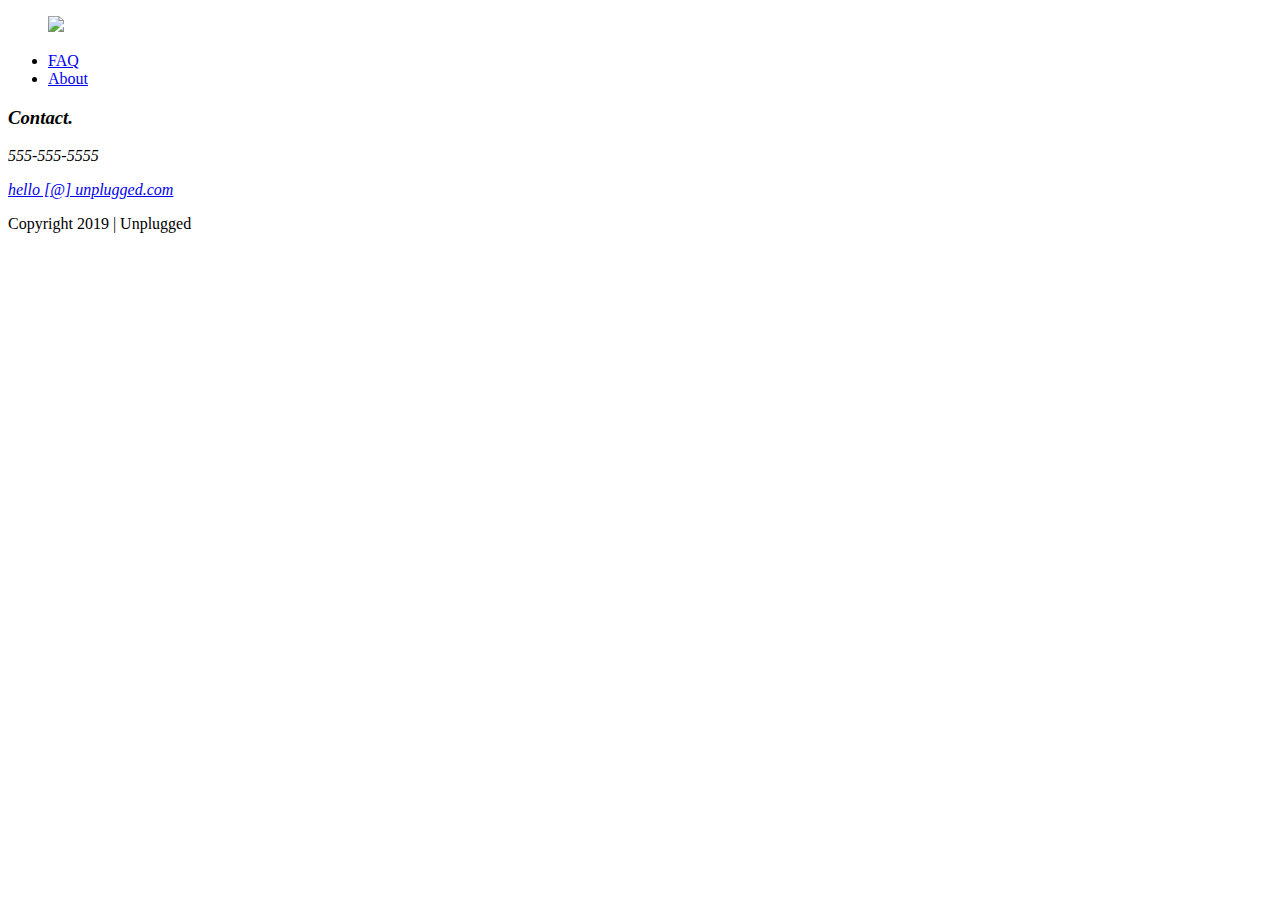
==== about/index.html @ 85bac03a "A responsive website for a retreat bussines" ====
<!doctype html>
<html class="no-js" lang="">

<head>
  <meta charset="utf-8">
  <title></title>
  <meta name="description" content="">
  <meta name="viewport" content="width=device-width, initial-scale=1">

  <meta property="og:title" content="">
  <meta property="og:type" content="">
  <meta property="og:url" content="">
  <meta property="og:image" content="">

  <link rel="../manifest" href="../site.webmanifest">
  <link rel="../apple-touch-icon" href="../icon.png">
  <!-- Place favicon.ico in the root directory -->

  <link rel="../stylesheet" href="../css/normalize.css">
  <link rel="../stylesheet" href="../css/main.css">

  <meta name="theme-color" content="#fafafa">
</head>

<body>

  <header>
    <div class="content-wrapper">
        <figure>
          <a href="#"><img src="img/unpluggedlogo.png"></a>
        </figure>
      <div class="header-divider"></div>
    
      <nav>
        <ul>
          <li><a href="faq/index,html" target="_blank">FAQ</a></li>
          <li><a href="about.index.html" target="blank">About</a></li>
        </ul>
      </nav>
    </div>
</header>

<footer>
  <div class="content-wrapper">
      <div class="footer-content">
        <div class="contact">
           <address>
             <h3 id="email-header">Contact.</h3>
             <p>555-555-5555</p>
             <a href="mailto:hello@junplugged.com">hello [@] unplugged.com</a>
           </address>
          </div>                   
          <div class="social">
              <div class="social-icons">
                  <p><a href="https://www.facebook.com/yoursite" target="_blank"></a></p>
                  <p><a href="https://twitter.com/NemerieGarcia" target="_blank"></a></p>
                  <p><a href="https://www.linkedin.com/in/aimara-garcia-cabezas-153465192/" target="_blank"></a></p>
                  <!-- other social links here --> 
              </div>
          </div>
      </div> <!-- footer content ends --> 
  </div> <!--footer content-wrapper ends-->
  
  <div class="copyright"> 
    <p>Copyright 2019 | Unplugged</p>
  </div> 
</footer>
  
  <script src="../js/vendor/modernizr-3.11.2.min.js"></script>
  <script src="../js/plugins.js"></script>
  <script src="../js/main.js"></script>

  <!-- Google Analytics: change UA-XXXXX-Y to be your site's ID. -->
  <script>
    window.ga = function () { ga.q.push(arguments) }; ga.q = []; ga.l = +new Date;
    ga('create', 'UA-XXXXX-Y', 'auto'); ga('set', 'anonymizeIp', true); ga('set', 'transport', 'beacon'); ga('send', 'pageview')
  </script>
  <script src="https://www.google-analytics.com/analytics.js" async></script>
</body>

</html>
---- css/main.css ----
/*! HTML5 Boilerplate v8.0.0 | MIT License | https://html5boilerplate.com/ */

/* main.css 2.1.0 | MIT License | https://github.com/h5bp/main.css#readme */
/*
 * What follows is the result of much research on cross-browser styling.
 * Credit left inline and big thanks to Nicolas Gallagher, Jonathan Neal,
 * Kroc Camen, and the H5BP dev community and team.
 */

/* ==========================================================================
   Base styles: opinionated defaults
   ========================================================================== */

html {
  color: #222;
  font-size: 1em;
  line-height: 1.4;
}

/*
 * Remove text-shadow in selection highlight:
 * https://twitter.com/miketaylr/status/12228805301
 *
 * Vendor-prefixed and regular ::selection selectors cannot be combined:
 * https://stackoverflow.com/a/16982510/7133471
 *
 * Customize the background color to match your design.
 */

::-moz-selection {
  background: #b3d4fc;
  text-shadow: none;
}

::selection {
  background: #b3d4fc;
  text-shadow: none;
}

/*
 * A better looking default horizontal rule
 */

hr {
  display: block;
  height: 1px;
  border: 0;
  border-top: 1px solid #ccc;
  margin: 1em 0;
  padding: 0;
}

/*
 * Remove the gap between audio, canvas, iframes,
 * images, videos and the bottom of their containers:
 * https://github.com/h5bp/html5-boilerplate/issues/440
 */

audio,
canvas,
iframe,
img,
svg,
video {
  vertical-align: middle;
}

/*
 * Remove default fieldset styles.
 */

fieldset {
  border: 0;
  margin: 0;
  padding: 0;
}

/*
 * Allow only vertical resizing of textareas.
 */

textarea {
  resize: vertical;
}

/* ==========================================================================
   Author's custom styles
   ========================================================================== */

/* ==========================================================================
   Helper classes
   ========================================================================== */

/*
 * Hide visually and from screen readers
 */

.hidden,
[hidden] {
  display: none !important;
}

/*
 * Hide only visually, but have it available for screen readers:
 * https://snook.ca/archives/html_and_css/hiding-content-for-accessibility
 *
 * 1. For long content, line feeds are not interpreted as spaces and small width
 *    causes content to wrap 1 word per line:
 *    https://medium.com/@jessebeach/beware-smushed-off-screen-accessible-text-5952a4c2cbfe
 */

.sr-only {
  border: 0;
  clip: rect(0, 0, 0, 0);
  height: 1px;
  margin: -1px;
  overflow: hidden;
  padding: 0;
  position: absolute;
  white-space: nowrap;
  width: 1px;
  /* 1 */
}

/*
 * Extends the .sr-only class to allow the element
 * to be focusable when navigated to via the keyboard:
 * https://www.drupal.org/node/897638
 */

.sr-only.focusable:active,
.sr-only.focusable:focus {
  clip: auto;
  height: auto;
  margin: 0;
  overflow: visible;
  position: static;
  white-space: inherit;
  width: auto;
}

/*
 * Hide visually and from screen readers, but maintain layout
 */

.invisible {
  visibility: hidden;
}

/*
 * Clearfix: contain floats
 *
 * For modern browsers
 * 1. The space content is one way to avoid an Opera bug when the
 *    `contenteditable` attribute is included anywhere else in the document.
 *    Otherwise it causes space to appear at the top and bottom of elements
 *    that receive the `clearfix` class.
 * 2. The use of `table` rather than `block` is only necessary if using
 *    `:before` to contain the top-margins of child elements.
 */

.clearfix::before,
.clearfix::after {
  content: " ";
  display: table;
}

.clearfix::after {
  clear: both;
}

/* ==========================================================================
   EXAMPLE Media Queries for Responsive Design.
   These examples override the primary ('mobile first') styles.
   Modify as content requires.
   ========================================================================== */

@media only screen and (min-width: 35em) {
  /* Style adjustments for viewports that meet the condition */
}

@media print,
  (-webkit-min-device-pixel-ratio: 1.25),
  (min-resolution: 1.25dppx),
  (min-resolution: 120dpi) {
  /* Style adjustments for high resolution devices */
}

/* ==========================================================================
   Print styles.
   Inlined to avoid the additional HTTP request:
   https://www.phpied.com/delay-loading-your-print-css/
   ========================================================================== */

@media print {
  *,
  *::before,
  *::after {
    background: #fff !important;
    color: #000 !important;
    /* Black prints faster */
    box-shadow: none !important;
    text-shadow: none !important;
  }

  a,
  a:visited {
    text-decoration: underline;
  }

  a[href]::after {
    content: " (" attr(href) ")";
  }

  abbr[title]::after {
    content: " (" attr(title) ")";
  }

  /*
   * Don't show links that are fragment identifiers,
   * or use the `javascript:` pseudo protocol
   */
  a[href^="#"]::after,
  a[href^="javascript:"]::after {
    content: "";
  }

  pre {
    white-space: pre-wrap !important;
  }

  pre,
  blockquote {
    border: 1px solid #999;
    page-break-inside: avoid;
  }

  /*
   * Printing Tables:
   * https://web.archive.org/web/20180815150934/http://css-discuss.incutio.com/wiki/Printing_Tables
   */
  thead {
    display: table-header-group;
  }

  tr,
  img {
    page-break-inside: avoid;
  }

  p,
  h2,
  h3 {
    orphans: 3;
    widows: 3;
  }

  h2,
  h3 {
    page-break-after: avoid;
  }
}
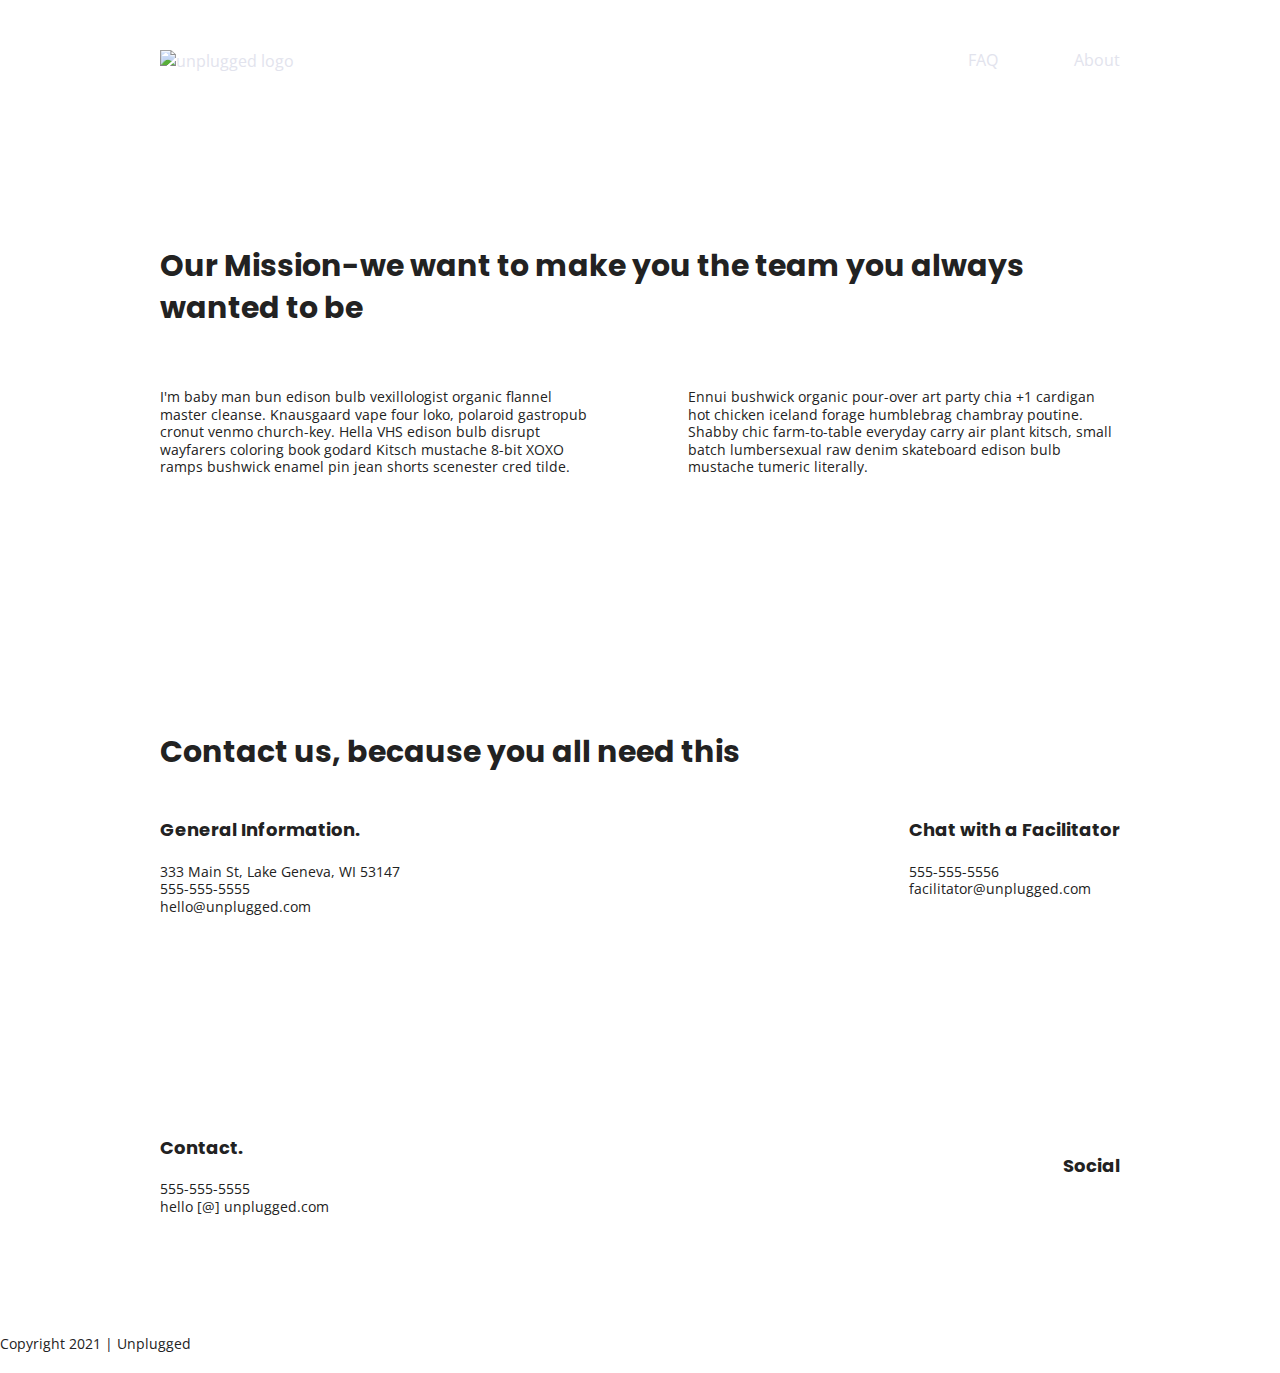
==== commit 45ef23be: "Added text styles and fixed margin issues on html pages" ====
--- a/about/index.html
+++ b/about/index.html
@@ -12,57 +12,114 @@
   <meta property="og:url" content="">
   <meta property="og:image" content="">
 
-  <link rel="../manifest" href="../site.webmanifest">
-  <link rel="../apple-touch-icon" href="../icon.png">
+  <link rel="manifest" href="../site.webmanifest">
+  <link rel="apple-touch-icon" href="../icon.png">
   <!-- Place favicon.ico in the root directory -->
 
-  <link rel="../stylesheet" href="../css/normalize.css">
-  <link rel="../stylesheet" href="../css/main.css">
+  <link rel="stylesheet" href="../css/normalize.css">
+  <link rel="stylesheet" href="../css/main.css">
+
+<!-- Google Fonts -->
+<link href="https://fonts.googleapis.com/css?family=Open+Sans:400,700|Poppins:500,700" rel="stylesheet">
 
   <meta name="theme-color" content="#fafafa">
 </head>
-
 <body>
-
+<!-- Site content -->
   <header>
     <div class="content-wrapper">
-        <figure>
-          <a href="#"><img src="img/unpluggedlogo.png"></a>
-        </figure>
+      <a href="#">
+           <img src="img/unpluggedlogo.png"  alt="unplugged logo">
+      </a>
       <div class="header-divider"></div>
-    
       <nav>
         <ul>
-          <li><a href="faq/index,html" target="_blank">FAQ</a></li>
-          <li><a href="about.index.html" target="blank">About</a></li>
+          <li><a href="../faq/index,html" target="_blank">FAQ</a></li>
+          <li><a href="index.html" target="blank">About</a></li>
         </ul>
       </nav>
     </div>
 </header>
 
+<main>
+   <section class="mission">
+    <div class="content-wrapper">
+          <h2>Our Mission-we want to make you the team you always wanted to be</h1>
+          <div class="mission-content">
+             <p>I'm baby man bun edison bulb vexillologist organic flannel 
+               master cleanse. Knausgaard vape four loko, polaroid gastropub 
+               cronut venmo church-key. Hella VHS edison bulb disrupt wayfarers 
+               coloring book godard Kitsch mustache 8-bit XOXO ramps bushwick 
+               enamel pin jean shorts scenester cred tilde.
+              </p>
+             <p>Ennui bushwick organic pour-over art party chia +1 cardigan hot 
+                chicken iceland forage humblebrag chambray poutine.  Shabby chic
+                farm-to-table everyday carry air plant kitsch, small batch lumbersexual
+                raw denim skateboard edison bulb mustache tumeric literally.
+             </p>  
+          </div>
+     </div> <!-- mission content wrapper ends -->
+   </section> <!-- contact-info -->
+
+   <section class="map">
+     <figure> 
+     </figure>
+   </section>
+   <section class="contact-section">
+     <div class="content-wrapper">
+        <h2>Contact us, because you all need this</h2>
+        <address class="contact-content">
+          <div>
+           <h4>General Information.</h4>
+           <p>
+             333 Main St, Lake Geneva, WI 53147<br>
+             555-555-5555<br>
+             hello@unplugged.com
+            </p>
+          </div>
+          <div>
+            <h4>Chat with a Facilitator</h4>
+            <p>
+              555-555-5556<br>
+              facilitator@unplugged.com
+            </p>
+          </div> 
+         </address> <!-- contact-content div ends -->
+        </div> <!-- contact content wrapper ends -->
+   </section>
+</main> <!-- main wrapper -->
+
 <footer>
   <div class="content-wrapper">
       <div class="footer-content">
         <div class="contact">
+          <h4>Contact.</h4>
            <address>
-             <h3 id="email-header">Contact.</h3>
-             <p>555-555-5555</p>
-             <a href="mailto:hello@junplugged.com">hello [@] unplugged.com</a>
+             <p>
+               555-555-5555<br>
+               hello [@] unplugged.com
+              </p>
            </address>
           </div>                   
           <div class="social">
+              <h4>Social</h4>
               <div class="social-icons">
-                  <p><a href="https://www.facebook.com/yoursite" target="_blank"></a></p>
-                  <p><a href="https://twitter.com/NemerieGarcia" target="_blank"></a></p>
-                  <p><a href="https://www.linkedin.com/in/aimara-garcia-cabezas-153465192/" target="_blank"></a></p>
-                  <!-- other social links here --> 
+                  <p>
+                    <a href="https://www.facebook.com/yoursite" target="_blank"></a>
+                  </p>
+                  <p>
+                    <a href="https://twitter.com/NemerieGarcia" target="_blank"></a>
+                  </p>
+                  <p>
+                    <a href="https://www.linkedin.com/in/aimara-garcia-cabezas-153465192/" target="_blank"></a>
+                  </p>
               </div>
           </div>
       </div> <!-- footer content ends --> 
   </div> <!--footer content-wrapper ends-->
   
-  <div class="copyright"> 
-    <p>Copyright 2019 | Unplugged</p>
+   <div class="copyright"> 
+    <p>Copyright 2021 | Unplugged</p>
   </div> 
 </footer>
   
--- a/css/main.css
+++ b/css/main.css
@@ -86,6 +86,251 @@
 /* ==========================================================================
    Author's custom styles
    ========================================================================== */
+   
+/* General Styles */
+ 
+html {
+	font-size: 16px;
+}
+ 
+body {
+    font-family: 'Open Sans', sans-serif;
+    font-size: 1em;
+    text-align: left;
+    
+}
+ 
+ul, 
+ol {
+  list-style-type: none;
+ 
+}
+ 
+a {
+  color: #e2e3ed;
+  text-decoration: none;
+}
+ 
+h2 {
+  font-family: 'Poppins', sans-serif;
+  font-size: 1.875em;
+}
+ 
+h3, 
+h4 {
+  font-family: 'Poppins', sans-serif;
+  margin: 20px 0;
+  font-size: 1.125em;
+}
+ 
+p {
+  font-size: .875em;
+	line-height: 1.25em;
+}
+ 
+img {
+ 
+}
+ 
+figure {
+ 
+}
+ 
+address {
+  font-style: normal;
+}
+ 
+
+/*--------------------Base Styles -----------------------*/
+   .content-wrapper {
+    width: 90%;
+    margin: 50px 0;
+  }
+
+   /*--------------------Base Header-Footer Styles -----------------------*/
+   header,
+   footer {
+    display: flex;
+    justify-content: center;
+    align-items: center;
+    flex-flow: row wrap;
+  }
+  
+  header {
+    padding: 15px 0;
+  }
+  
+  header .content-wrapper {
+    display: flex;
+    justify-content: center;
+    align-items: center;
+    flex-flow: row wrap;
+    margin: 0;
+  }
+  
+  .header-divider {
+    width: 100%;
+    height: 1px;
+    margin: 10px 0 20px 0;
+  }
+  
+  header nav {
+    display: flex;
+    justify-content: space-around;
+    align-items: center;
+    flex-flow: row wrap;
+    width: 60%;
+  }
+  
+  header nav ul {
+    display: flex;
+    justify-content: space-around;
+    width: 100%;
+  }
+  
+  footer {
+    flex-direction: column;
+  }
+  
+  footer p {
+    margin: 0;
+  }
+  
+  footer .content-wrapper {
+    width: 55%;
+    margin: 50px 0;
+  }
+  
+  footer .contact {
+    margin-bottom: 50px;
+  }
+  
+  footer .social-icons {
+    display: flex;
+    justify-content: space-around;
+    align-items: center;
+  }
+  
+  footer .social-icons p {
+    display: flex;
+    justify-content: center;
+    align-items: center;
+  }
+  
+  footer .copyright {
+    margin: 20px 0;
+  }
+   
+
+   /*--------------------Mobile Styles - Homepage-----------------------*/
+
+   /* Hero Area - styles */
+   .hero-area {
+    display: flex;
+    justify-content: center;
+    flex-flow: row wrap;
+  }
+     
+  /* Aside - styles */
+    
+  aside {
+    display: flex;
+    justify-content: center;
+    align-items: center;
+    flex-flow: row wrap;
+  }
+
+   /* Features - section styles */
+
+  .features {
+    display: flex;
+    justify-content: center;
+    flex-flow: row wrap;
+  }
+
+  .feature h2{
+    margin-bottom: 50px;
+  }
+
+  .features article {
+    width: 56%;
+    margin: 30px 0;
+  }
+
+  .features .features-items {
+    display: flex;
+    justify-content: center;
+    align-items: center;
+    flex-flow: row wrap;
+  }
+   
+  .features p {
+    margin: 0;
+  }
+
+   /* Reviews - section  styles */
+
+   .reviews {
+    display: flex;
+    justify-content: center;
+    flex-flow: row wrap;
+  }
+
+  .reviews h2 {
+    margin-bottom: 40px;
+  }
+
+  .reviews h3 {
+    width:50%;
+    padding: 20px 0;
+  }
+
+/*--------------------Mobile Styles - About-----------------------*/
+  
+.mission {
+    display: flex;
+    justify-content: center;
+     align-items: center;
+    flex-flow: row wrap;
+}
+
+  .contact-section {
+    display: flex;
+    justify-content: center;
+    align-items: center;
+    flex-flow: row wrap;
+}
+
+  .contact-content p {
+    margin: 0;
+}
+
+ /*--------------------Mobile Styles - FAQ-----------------------*/ 
+ .faq {
+    display: flex;
+    justify-content: center;
+     align-items: center;
+    flex-flow: row wrap;
+}
+
+.faq .content-wrapper {
+  margin: 50px 0 0 0;
+  display: flex;
+  justify-content: center;
+  align-items: center;
+  flex-flow: row wrap;
+}
+
+.faq h2 {
+  padding-bottom: 50px;
+}
+
+.faq-content {
+  margin-bottom: 50px;
+}
+
+
+
 
 /* ==========================================================================
    Helper classes
@@ -175,17 +420,217 @@
    Modify as content requires.
    ========================================================================== */
 
-@media only screen and (min-width: 35em) {
-  /* Style adjustments for viewports that meet the condition */
-}
-
-@media print,
-  (-webkit-min-device-pixel-ratio: 1.25),
-  (min-resolution: 1.25dppx),
-  (min-resolution: 120dpi) {
-  /* Style adjustments for high resolution devices */
-}
-
+   @media only screen and (min-width: 768px) {
+    /*Tablet styles here*/
+
+    /*--------------------General - Styles -----------------------*/
+   
+    .content-wrapper {
+      max-width: 640px;
+      margin: 100px 0;
+    }
+    /* Header - Styles*/
+
+    header {
+    justify-content: space-around;
+    padding: 33px 0;
+    }
+
+    header .content-wrapper {
+      width:100%;
+      justify-content: space-between;
+    }
+    .header-divider {
+      display:none;
+    }
+
+    header nav {
+      width: 20%
+    }
+    
+    header nav ul {
+      justify-content: space-between;
+    } 
+
+   
+    /*--------------------Homepage Styles -----------------------*/
+
+        /* Aside - styles */
+
+    aside .content-wrapper {
+      margin: 50px 0;
+      display: flex;
+      justify-content: space-between;
+      flex-flow: row wrap;
+    }
+
+    aside .content-wrapper .form-description,
+    aside .content-wrapper .form {
+    width: 40%;
+    margin: 0;
+  }
+    
+    /* Features - styles*/ 
+     
+    .features article {
+      display: flex;
+      justify-content: center;
+      align-items: center;
+      flex-flow: column wrap;
+      flex-basis: 50%; 
+    } 
+
+   .features .features-item-description{
+     width: 50%;
+    }
+
+  /* Reviews - styles*/ 
+
+    .reviews article {
+      display: flex;
+      justify-content: space-between;
+    }
+ 
+    .reviews article div {
+      width: 50%;
+    }
+
+     /* Footer styles*/
+
+    footer .content-wrapper {
+      width: 65%;
+      margin: 100px 0;
+    }
+
+    .footer-content {
+      display: flex;
+      justify-content: space-between;
+      align-items: center;
+    }
+
+    footer .contact {
+      margin-bottom: 0;
+    }
+
+    footer .copyright {
+      width: 100%;
+    }
+
+
+  /*--------------------About Styles -----------------------*/
+
+    .mission-content {
+      display: flex;
+      justify-content: space-between;
+      align-items: center;
+      padding-top: 20px;
+    }
+
+    .mission-content p {
+      width: 45%;
+    }
+
+    .contact-section  .content-wrapper h2 {
+      width: 80%;
+
+    }
+
+    .contact-content {
+      display: flex;
+      justify-content: space-between;
+      align-items: flex-start;
+    }
+
+    /*--------------------FAQ Styles -----------------------*/
+    
+    .faq .content-wrapper {
+      justify-content: space-between;
+    }
+    
+    .faq-content {
+      flex-basis: 40%; 
+    }
+
+    .faq h2 {
+      width:100%;
+    }
+
+     
+    @media only screen and (min-width: 1200px) {
+    /*Desktop styles here*/
+
+    /*--------------------Homepage Styles -----------------------*/
+    
+     /*--------------------General - Styles -----------------------*/
+   
+    .content-wrapper {
+      max-width: 960px;
+    }
+
+    /* Hero - Styles*/
+
+    .hero-area h1 {
+      width: 70%;
+    }
+
+    /* Aside - styles */
+
+    aside .content-wrapper {
+      justify-content: space-around;
+    }
+
+    aside .content-wrapper .form-description,
+    aside .content-wrapper .form {
+    width: 30%;
+  }
+
+     /* Features - styles*/ 
+
+    .features h2 {
+      width: 90%;
+    }
+     
+    .features article {
+      flex-basis: 33%; 
+    } 
+
+  /* Reviews - styles*/ 
+
+    .reviews article div {
+      width: 45%;
+    }
+
+   /* Footer styles*/
+
+   footer .content-wrapper {
+      width: 88%;
+    }
+
+  
+
+  
+  
+  /*--------------------About Styles -----------------------*/
+  
+  .mission h2,
+  .contact-section  .content-wrapper h2 {
+    width: 90%;
+
+  }
+
+  /*--------------------FAQ Styles -----------------------*/
+  
+  .faq-content {
+    flex-basis: 46%; 
+  }
+
+  .faq h2 {
+    width: 100%;
+  }
+
+} /*--------------------Media queries end here -----------------------*/
+
+ 
 /* ==========================================================================
    Print styles.
    Inlined to avoid the additional HTTP request:
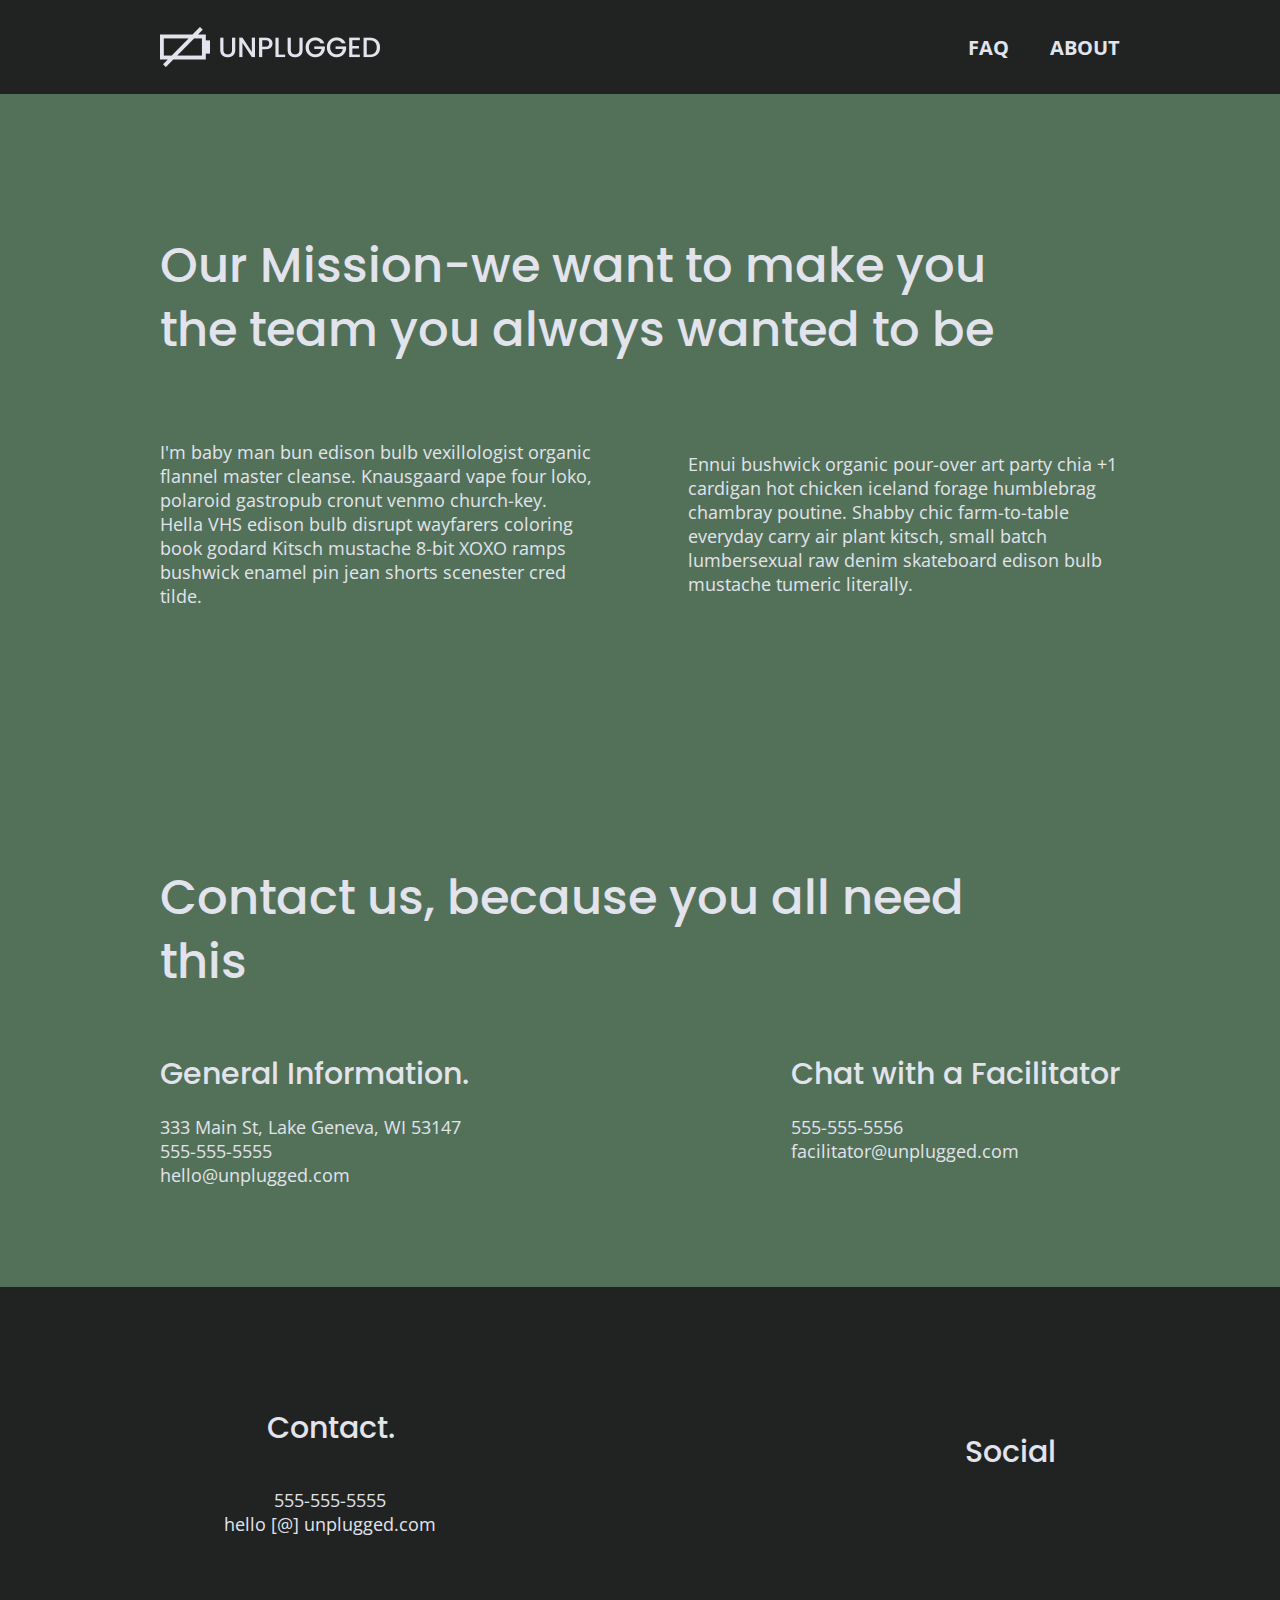
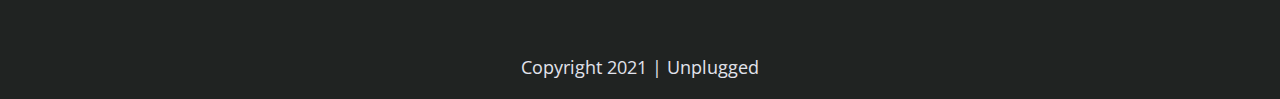
==== commit 3a777910: "Added responsive images and fixed html issues" ====
--- a/about/index.html
+++ b/about/index.html
@@ -29,7 +29,7 @@
   <header>
     <div class="content-wrapper">
       <a href="#">
-           <img src="img/unpluggedlogo.png"  alt="unplugged logo">
+        <img src="../img/logo.png"  alt="unplugged logo">
       </a>
       <div class="header-divider"></div>
       <nav>
--- a/css/main.css
+++ b/css/main.css
@@ -97,23 +97,24 @@
     font-family: 'Open Sans', sans-serif;
     font-size: 1em;
     text-align: left;
-    
+    color: #e2e3ed; 
 }
  
 ul, 
 ol {
   list-style-type: none;
- 
 }
  
 a {
   color: #e2e3ed;
   text-decoration: none;
 }
+
  
 h2 {
   font-family: 'Poppins', sans-serif;
   font-size: 1.875em;
+  font-weight: 500;
 }
  
 h3, 
@@ -121,19 +122,21 @@
   font-family: 'Poppins', sans-serif;
   margin: 20px 0;
   font-size: 1.125em;
-}
- 
+  font-weight: 500;
+  margin: 20px,0;
+}
+
 p {
   font-size: .875em;
 	line-height: 1.25em;
 }
  
 img {
- 
+  width: 100%;
 }
  
 figure {
- 
+  margin: 0;
 }
  
 address {
@@ -147,9 +150,11 @@
     margin: 50px 0;
   }
 
-   /*--------------------Base Header-Footer Styles -----------------------*/
+/* -------------------- Base Header - Footer Styles -------------------- */
+
    header,
    footer {
+    background-color: #202322;
     display: flex;
     justify-content: center;
     align-items: center;
@@ -167,28 +172,45 @@
     flex-flow: row wrap;
     margin: 0;
   }
+
+  header figure {
+    width: 60%;
+    display: flex;
+    justify-content: center;
+    align-items: center;
+    flex-flow: row wrap;
+  }
   
   .header-divider {
+    background: #3a3a3a; 
     width: 100%;
     height: 1px;
     margin: 10px 0 20px 0;
   }
   
   header nav {
+    width: 60%;
+    font-size: 1.125em;
+    font-weight: 700;
+    text-transform: uppercase;
     display: flex;
     justify-content: space-around;
     align-items: center;
     flex-flow: row wrap;
-    width: 60%;
   }
   
   header nav ul {
+    width: 100%;
     display: flex;
     justify-content: space-around;
-    width: 100%;
+  }
+
+  header nav ul li {
+    font-size: 1.125em;
   }
   
   footer {
+    text-align: center;
     flex-direction: column;
   }
   
@@ -229,23 +251,63 @@
     display: flex;
     justify-content: center;
     flex-flow: row wrap;
-  }
-     
+    background: url('../img/hero-img.jpg') center no-repeat;
+    background-size: cover;
+    min-height: 500px;
+  }
+
+  .hero-area h1 {
+    font-size: 2.25em;
+    font-family: 'Poppins', Helvetica, Arial, sans-serif;
+    font-weight: 500; 
+    line-height: 1.2; 
+  }
+ 
   /* Aside - styles */
     
   aside {
+    background-color: #527158;
     display: flex;
     justify-content: center;
     align-items: center;
     flex-flow: row wrap;
   }
 
+  aside .form {
+    margin-top: 30px;
+  }
+   
+  input[type=text] {
+    box-sizing: border-box;
+    width: 100%;
+    color: #2a423a;
+    font-style: italic;
+    padding: 1em;
+  }
+   
+  input[type=button] {
+    width: 100%;
+    padding: 20px 0;
+    margin-top: 20px;
+    background-color: #2a423a;
+    font-family: 'Poppins', Helvetica, Arial, sans-serif;
+    font-weight: 500;
+    font-size: 1.125em;
+    color: #e2e3ed;
+    border: none;
+    text-align: center;
+    text-transform: uppercase;
+  }
+
+
    /* Features - section styles */
 
   .features {
     display: flex;
     justify-content: center;
     flex-flow: row wrap;
+    background: url('../img/features-img.jpg') center no-repeat;
+    background-size: cover;
   }
 
   .feature h2{
@@ -265,12 +327,14 @@
   }
    
   .features p {
+    
     margin: 0;
   }
 
    /* Reviews - section  styles */
 
-   .reviews {
+  .reviews {
+    background-color:#2a423a ;
     display: flex;
     justify-content: center;
     flex-flow: row wrap;
@@ -278,6 +342,7 @@
 
   .reviews h2 {
     margin-bottom: 40px;
+    line-height: 1;
   }
 
   .reviews h3 {
@@ -288,29 +353,32 @@
 /*--------------------Mobile Styles - About-----------------------*/
   
 .mission {
+   background-color: #527158;
     display: flex;
     justify-content: center;
      align-items: center;
     flex-flow: row wrap;
 }
 
-  .contact-section {
+.contact-section {
+    background-color: #527158;
     display: flex;
     justify-content: center;
     align-items: center;
     flex-flow: row wrap;
 }
 
-  .contact-content p {
+.contact-content p {
     margin: 0;
 }
 
  /*--------------------Mobile Styles - FAQ-----------------------*/ 
- .faq {
-    display: flex;
-    justify-content: center;
-     align-items: center;
-    flex-flow: row wrap;
+.faq {
+  background-color: #527158;
+  display: flex;
+  justify-content: center;
+   align-items: center;
+  flex-flow: row wrap;
 }
 
 .faq .content-wrapper {
@@ -323,13 +391,16 @@
 
 .faq h2 {
   padding-bottom: 50px;
+  line-height: 1;
 }
 
 .faq-content {
   margin-bottom: 50px;
 }
 
-
+.faq-content h4 {
+  line-height: 1.333;
+}
 
 
 /* ==========================================================================
@@ -429,6 +500,17 @@
       max-width: 640px;
       margin: 100px 0;
     }
+
+    h2 {
+      font-size: 2.25em;
+      line-height: 1.333;
+  }
+  
+  h3 {
+      font-size: 1.5em;
+      line-height: 1.25;
+  }
+
     /* Header - Styles*/
 
     header {
@@ -440,6 +522,11 @@
       width:100%;
       justify-content: space-between;
     }
+
+    header figure {
+      width: 30%;
+    }
+
     .header-divider {
       display:none;
     }
@@ -452,10 +539,19 @@
       justify-content: space-between;
     } 
 
-   
-    /*--------------------Homepage Styles -----------------------*/
-
-        /* Aside - styles */
+  /* Hero - Styles */
+
+  .hero-area {
+    min-height: 600px;
+  }
+  
+  .hero-area h1 {
+    font-size: 3em;
+    line-height: 1;
+    margin: 0;
+}
+
+  /* Aside - styles */
 
     aside .content-wrapper {
       margin: 50px 0;
@@ -471,6 +567,10 @@
   }
     
     /* Features - styles*/ 
+
+    .features h2 {
+      margin-bottom: 20px;
+    }
      
     .features article {
       display: flex;
@@ -486,31 +586,51 @@
 
   /* Reviews - styles*/ 
 
-    .reviews article {
-      display: flex;
-      justify-content: space-between;
-    }
- 
-    .reviews article div {
-      width: 50%;
-    }
-
-     /* Footer styles*/
-
-    footer .content-wrapper {
-      width: 65%;
-      margin: 100px 0;
-    }
-
-    .footer-content {
+  .reviews article {
+    display: flex;
+    justify-content: space-between;
+  }
+
+  .reviews h2 {
+    width: 85%;
+  }
+ 
+  .reviews article figure,
+  .reviews article div {
+    width: 49%;
+  }
+
+  .reviews h3 {
+    width: 75%;
+    margin: 0;
+}
+
+  /* Footer styles*/
+
+  footer .content-wrapper {
+    width: 65%;
+    margin: 100px 0;
+  }
+
+    footer .footer-content {
       display: flex;
       justify-content: space-between;
       align-items: center;
+      flex-direction: row;
     }
 
     footer .contact {
       margin-bottom: 0;
     }
+
+    footer h4 {
+    font-size: 1.5em;
+    margin-bottom: 40px;
+  }
+
+  footer p {
+      line-height: 1.285;
+  }
 
     footer .copyright {
       width: 100%;
@@ -541,6 +661,10 @@
       align-items: flex-start;
     }
 
+    .contact-content h4 {
+      font-size: 1.5em;
+    }
+
     /*--------------------FAQ Styles -----------------------*/
     
     .faq .content-wrapper {
@@ -555,6 +679,13 @@
       width:100%;
     }
 
+    .faq h4,
+  .faq p {
+      font-size: .875em;
+      line-height: 1.125;
+  }
+}
+
      
     @media only screen and (min-width: 1200px) {
     /*Desktop styles here*/
@@ -563,15 +694,34 @@
     
      /*--------------------General - Styles -----------------------*/
    
-    .content-wrapper {
+     header {
+      padding: 15px 0;
+    }
+
+     .content-wrapper {
       max-width: 960px;
     }
 
+    h2 {
+      font-size: 2.25em;
+    }
+  
+    h3,
+    h4 {
+        font-size: 1.875em;
+    }
+  
+    p {
+        font-size: 1.125em;
+        line-height: 1.333;
+    }
+
     /* Hero - Styles*/
 
     .hero-area h1 {
-      width: 70%;
-    }
+      font-size: 3.75em;
+      width: 80%;
+  }
 
     /* Aside - styles */
 
@@ -582,6 +732,10 @@
     aside .content-wrapper .form-description,
     aside .content-wrapper .form {
     width: 30%;
+  }
+
+  .form-description p {
+    font-size: 1.125em;
   }
 
      /* Features - styles*/ 
@@ -596,40 +750,45 @@
 
   /* Reviews - styles*/ 
 
-    .reviews article div {
+  .reviews article div {
       width: 45%;
     }
 
+    .reviews h2 {
+      padding-bottom: 50px; 
+    }
+
    /* Footer styles*/
 
-   footer .content-wrapper {
-      width: 88%;
-    }
-
-  
-
-  
-  
+    footer h4 {
+    font-size: 1.875em;
+  }
+
   /*--------------------About Styles -----------------------*/
   
   .mission h2,
   .contact-section  .content-wrapper h2 {
     width: 90%;
-
+    font-size: 3em;
+  }
+
+  .contact-content h4 {
+    font-size: 1.875em;
   }
 
   /*--------------------FAQ Styles -----------------------*/
-  
-  .faq-content {
-    flex-basis: 46%; 
-  }
-
-  .faq h2 {
-    width: 100%;
-  }
-
-} /*--------------------Media queries end here -----------------------*/
-
+
+.faq h2 {
+  width: 100%;
+  font-size: 3em;
+}
+  
+.faq h4,
+.faq p {
+    font-size: 1.125em;
+    line-height: 1;
+}
+}/*--------------------Media queries end here -----------------------*/
  
 /* ==========================================================================
    Print styles.
